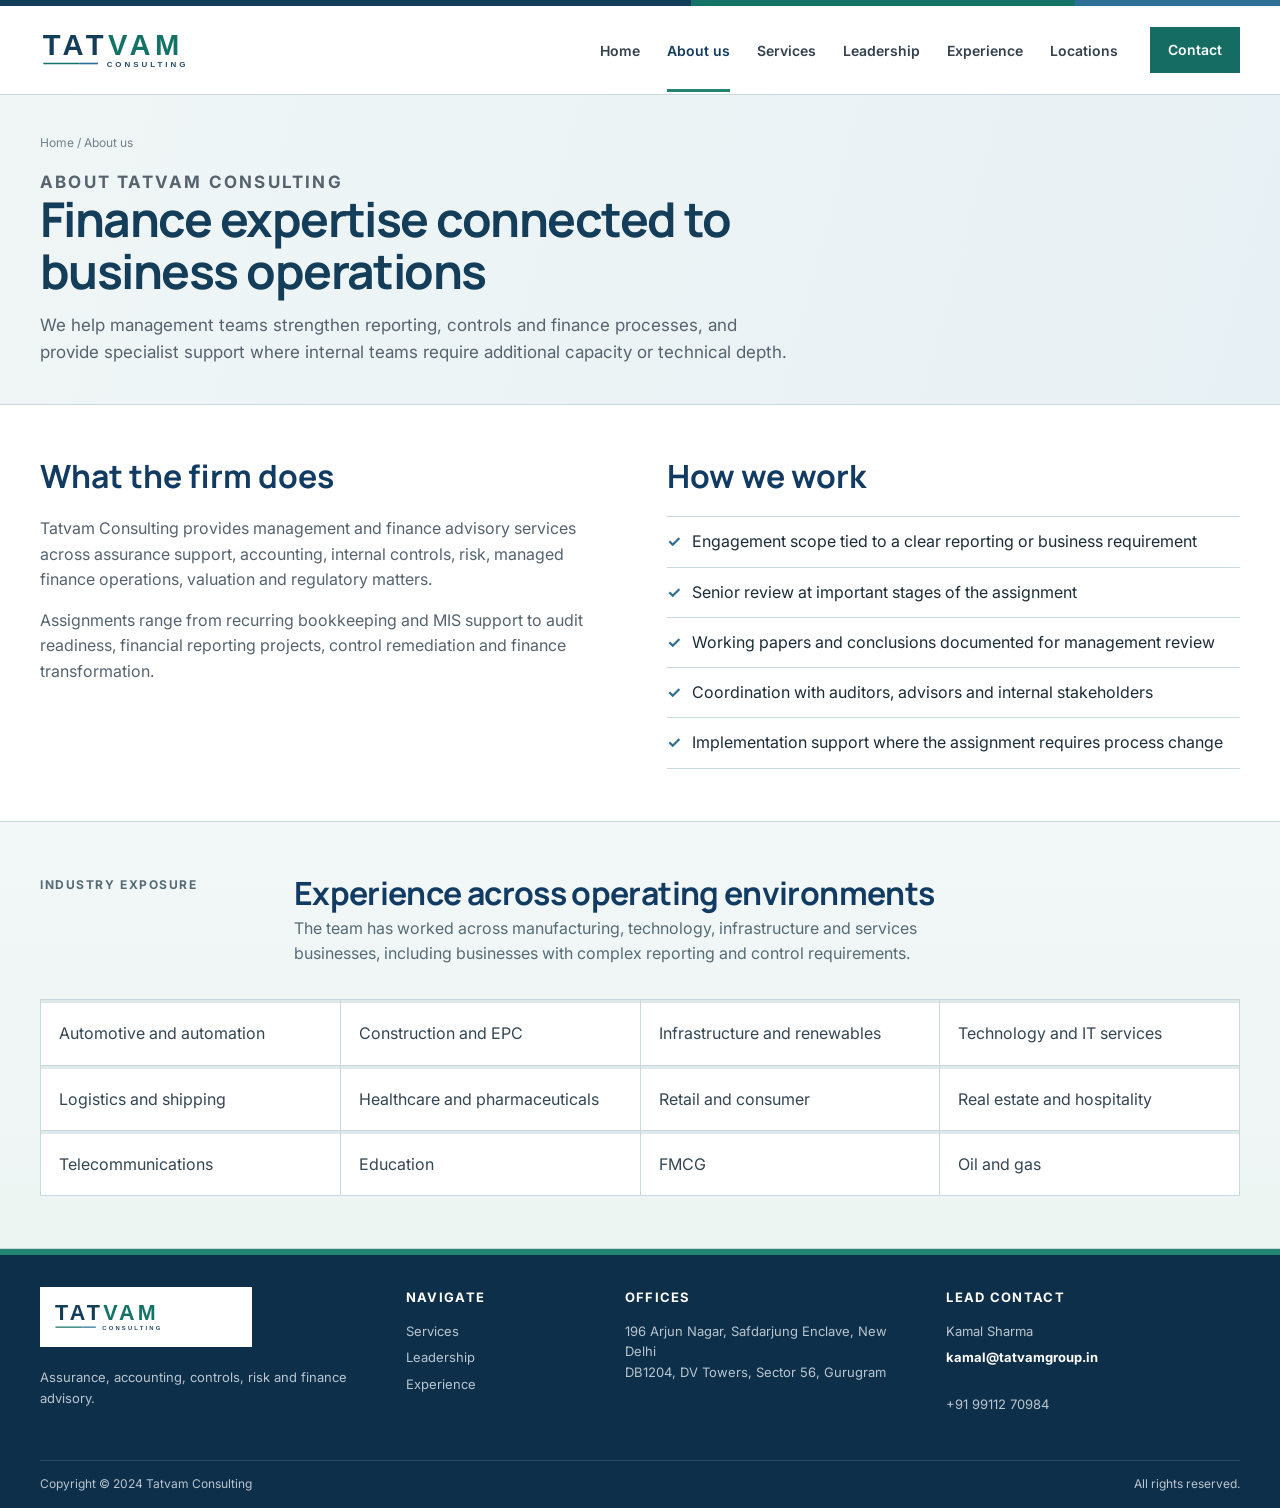
==== about.html @ 96f8673f "intial" ====
<!doctype html><html lang="en"><head><meta charset="utf-8"><meta name="viewport" content="width=device-width,initial-scale=1"><title>About Us | Tatvam Consulting</title><link rel="stylesheet" href="styles.css"></head><body>
<header class="site-header"><div class="topline"></div><div class="container nav"><a class="logo" href="index.html"><img src="tatvam-consulting-wordmark.svg" alt="Tatvam Consulting"></a><button class="menu" aria-expanded="false">Menu</button><nav class="nav-links"><a href="index.html">Home</a><a class="active" href="about.html">About us</a><a href="services.html">Services</a><a href="partners.html">Leadership</a><a href="clients.html">Experience</a><a href="locations.html">Locations</a><a class="contact-link" href="locations.html#contact">Contact</a></nav></div></header>
<main><section class="page-hero"><div class="container"><div class="breadcrumbs"><a href="index.html">Home</a> / About us</div><p class="kicker">About Tatvam Consulting</p><h1>Finance expertise connected to business operations</h1><p>We help management teams strengthen reporting, controls and finance processes, and provide specialist support where internal teams require additional capacity or technical depth.</p></div></section>
<section class="section"><div class="container two-col"><div><h2>What the firm does</h2><p>Tatvam Consulting provides management and finance advisory services across assurance support, accounting, internal controls, risk, managed finance operations, valuation and regulatory matters.</p><p>Assignments range from recurring bookkeeping and MIS support to audit readiness, financial reporting projects, control remediation and finance transformation.</p></div><div><h2>How we work</h2><ul class="check-list"><li>Engagement scope tied to a clear reporting or business requirement</li><li>Senior review at important stages of the assignment</li><li>Working papers and conclusions documented for management review</li><li>Coordination with auditors, advisors and internal stakeholders</li><li>Implementation support where the assignment requires process change</li></ul></div></div></section>
<section class="section soft"><div class="container"><div class="section-head"><p class="kicker">Industry exposure</p><div><h2>Experience across operating environments</h2><p>The team has worked across manufacturing, technology, infrastructure and services businesses, including businesses with complex reporting and control requirements.</p></div></div><div class="industry-grid"><span>Automotive and automation</span><span>Construction and EPC</span><span>Infrastructure and renewables</span><span>Technology and IT services</span><span>Logistics and shipping</span><span>Healthcare and pharmaceuticals</span><span>Retail and consumer</span><span>Real estate and hospitality</span><span>Telecommunications</span><span>Education</span><span>FMCG</span><span>Oil and gas</span></div></div></section></main>
<footer class="site-footer"><div class="container footer-grid"><div><img src="tatvam-consulting-wordmark.svg" alt="Tatvam Consulting"><p>Assurance, accounting, controls, risk and finance advisory.</p></div><div><h3>Navigate</h3><a href="services.html">Services</a><a href="partners.html">Leadership</a><a href="clients.html">Experience</a></div><div><h3>Offices</h3><p>196 Arjun Nagar, Safdarjung Enclave, New Delhi<br>DB1204, DV Towers, Sector 56, Gurugram</p></div><div class="lead-contact"><h3>Lead contact</h3><p>Kamal Sharma<br><a href="mailto:kamal@tatvamgroup.in">kamal@tatvamgroup.in</a><br>+91 99112 70984</p></div></div><div class="container copyright"><span>Copyright © 2024 Tatvam Consulting</span><span>All rights reserved.</span></div></footer><script src="site.js"></script></body></html>
---- styles.css ----
@import url("base.css");
@import url("theme-v4.css");
@import url("theme-v5.css");
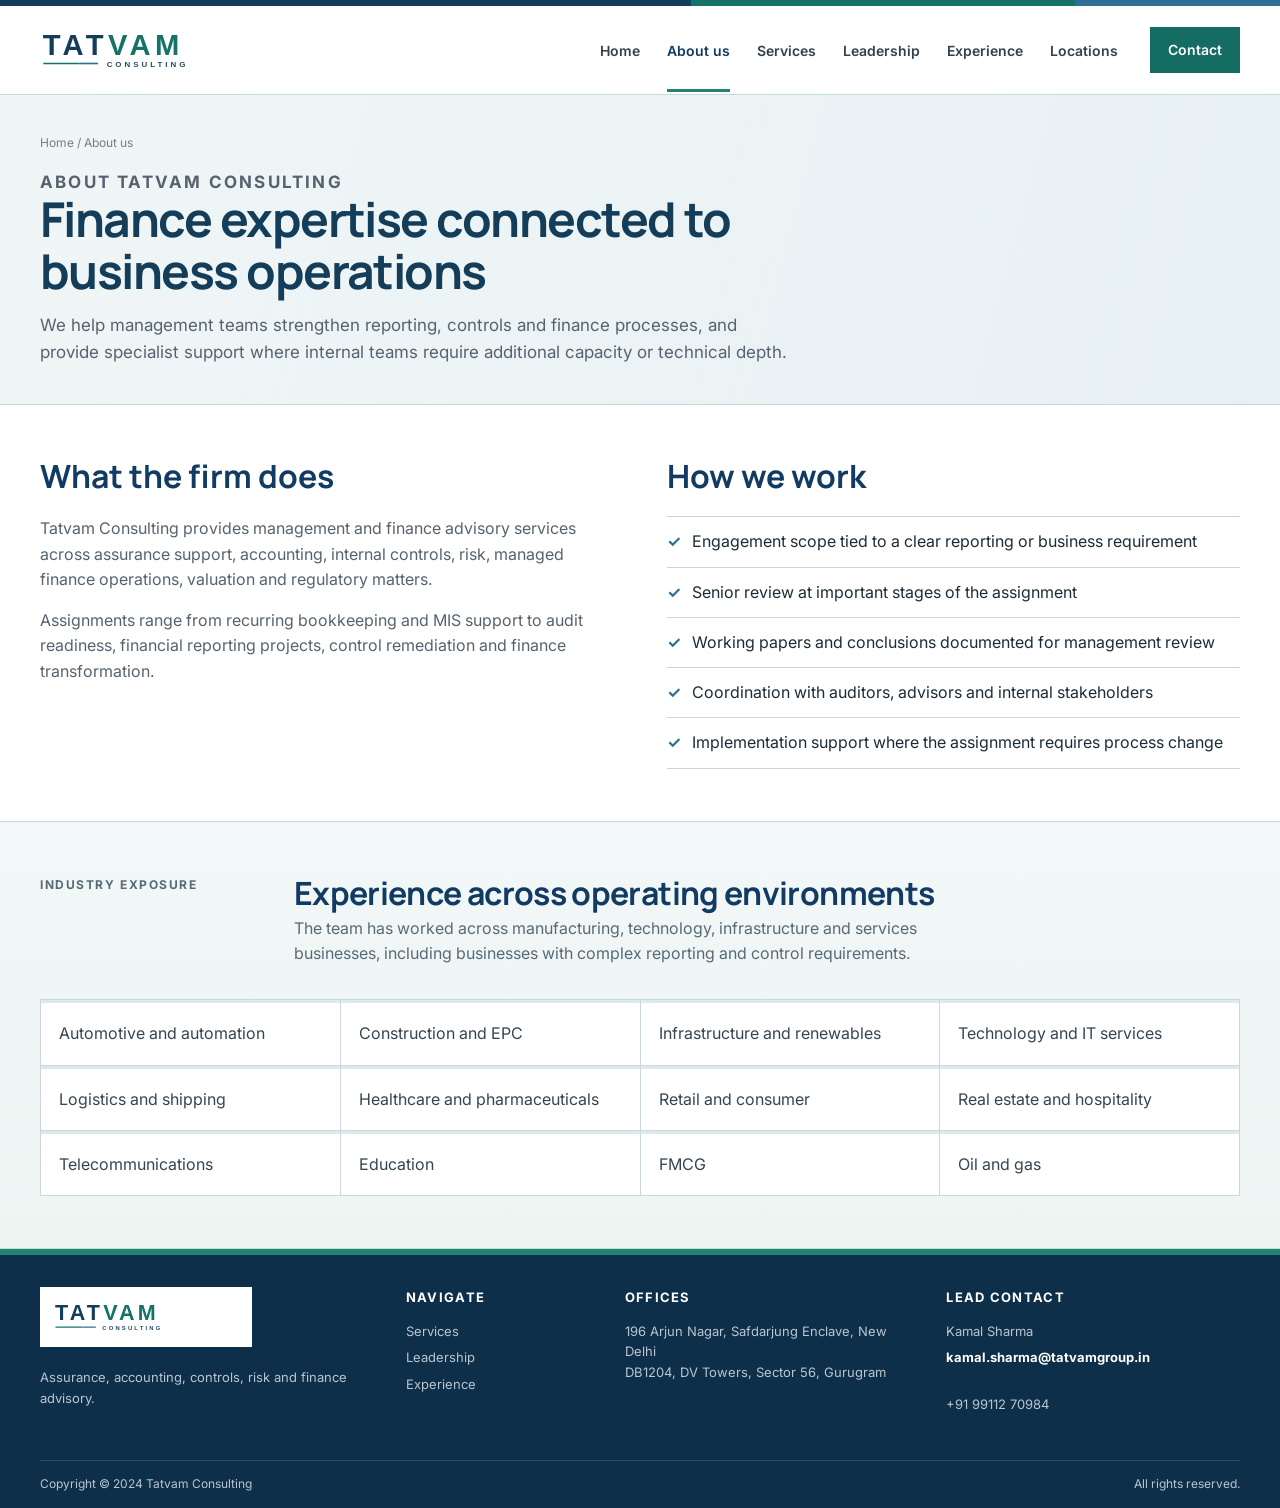
==== commit fa11f4ae: "minor chnges" ====
--- a/about.html
+++ b/about.html
@@ -3,4 +3,4 @@
 <main><section class="page-hero"><div class="container"><div class="breadcrumbs"><a href="index.html">Home</a> / About us</div><p class="kicker">About Tatvam Consulting</p><h1>Finance expertise connected to business operations</h1><p>We help management teams strengthen reporting, controls and finance processes, and provide specialist support where internal teams require additional capacity or technical depth.</p></div></section>
 <section class="section"><div class="container two-col"><div><h2>What the firm does</h2><p>Tatvam Consulting provides management and finance advisory services across assurance support, accounting, internal controls, risk, managed finance operations, valuation and regulatory matters.</p><p>Assignments range from recurring bookkeeping and MIS support to audit readiness, financial reporting projects, control remediation and finance transformation.</p></div><div><h2>How we work</h2><ul class="check-list"><li>Engagement scope tied to a clear reporting or business requirement</li><li>Senior review at important stages of the assignment</li><li>Working papers and conclusions documented for management review</li><li>Coordination with auditors, advisors and internal stakeholders</li><li>Implementation support where the assignment requires process change</li></ul></div></div></section>
 <section class="section soft"><div class="container"><div class="section-head"><p class="kicker">Industry exposure</p><div><h2>Experience across operating environments</h2><p>The team has worked across manufacturing, technology, infrastructure and services businesses, including businesses with complex reporting and control requirements.</p></div></div><div class="industry-grid"><span>Automotive and automation</span><span>Construction and EPC</span><span>Infrastructure and renewables</span><span>Technology and IT services</span><span>Logistics and shipping</span><span>Healthcare and pharmaceuticals</span><span>Retail and consumer</span><span>Real estate and hospitality</span><span>Telecommunications</span><span>Education</span><span>FMCG</span><span>Oil and gas</span></div></div></section></main>
-<footer class="site-footer"><div class="container footer-grid"><div><img src="tatvam-consulting-wordmark.svg" alt="Tatvam Consulting"><p>Assurance, accounting, controls, risk and finance advisory.</p></div><div><h3>Navigate</h3><a href="services.html">Services</a><a href="partners.html">Leadership</a><a href="clients.html">Experience</a></div><div><h3>Offices</h3><p>196 Arjun Nagar, Safdarjung Enclave, New Delhi<br>DB1204, DV Towers, Sector 56, Gurugram</p></div><div class="lead-contact"><h3>Lead contact</h3><p>Kamal Sharma<br><a href="mailto:kamal@tatvamgroup.in">kamal@tatvamgroup.in</a><br>+91 99112 70984</p></div></div><div class="container copyright"><span>Copyright © 2024 Tatvam Consulting</span><span>All rights reserved.</span></div></footer><script src="site.js"></script></body></html>
+<footer class="site-footer"><div class="container footer-grid"><div><img src="tatvam-consulting-wordmark.svg" alt="Tatvam Consulting"><p>Assurance, accounting, controls, risk and finance advisory.</p></div><div><h3>Navigate</h3><a href="services.html">Services</a><a href="partners.html">Leadership</a><a href="clients.html">Experience</a></div><div><h3>Offices</h3><p>196 Arjun Nagar, Safdarjung Enclave, New Delhi<br>DB1204, DV Towers, Sector 56, Gurugram</p></div><div class="lead-contact"><h3>Lead contact</h3><p>Kamal Sharma<br><a href="mailto:kamal.sharma@tatvamgroup.in">kamal.sharma@tatvamgroup.in</a><br>+91 99112 70984</p></div></div><div class="container copyright"><span>Copyright © 2024 Tatvam Consulting</span><span>All rights reserved.</span></div></footer><script src="site.js"></script></body></html>
